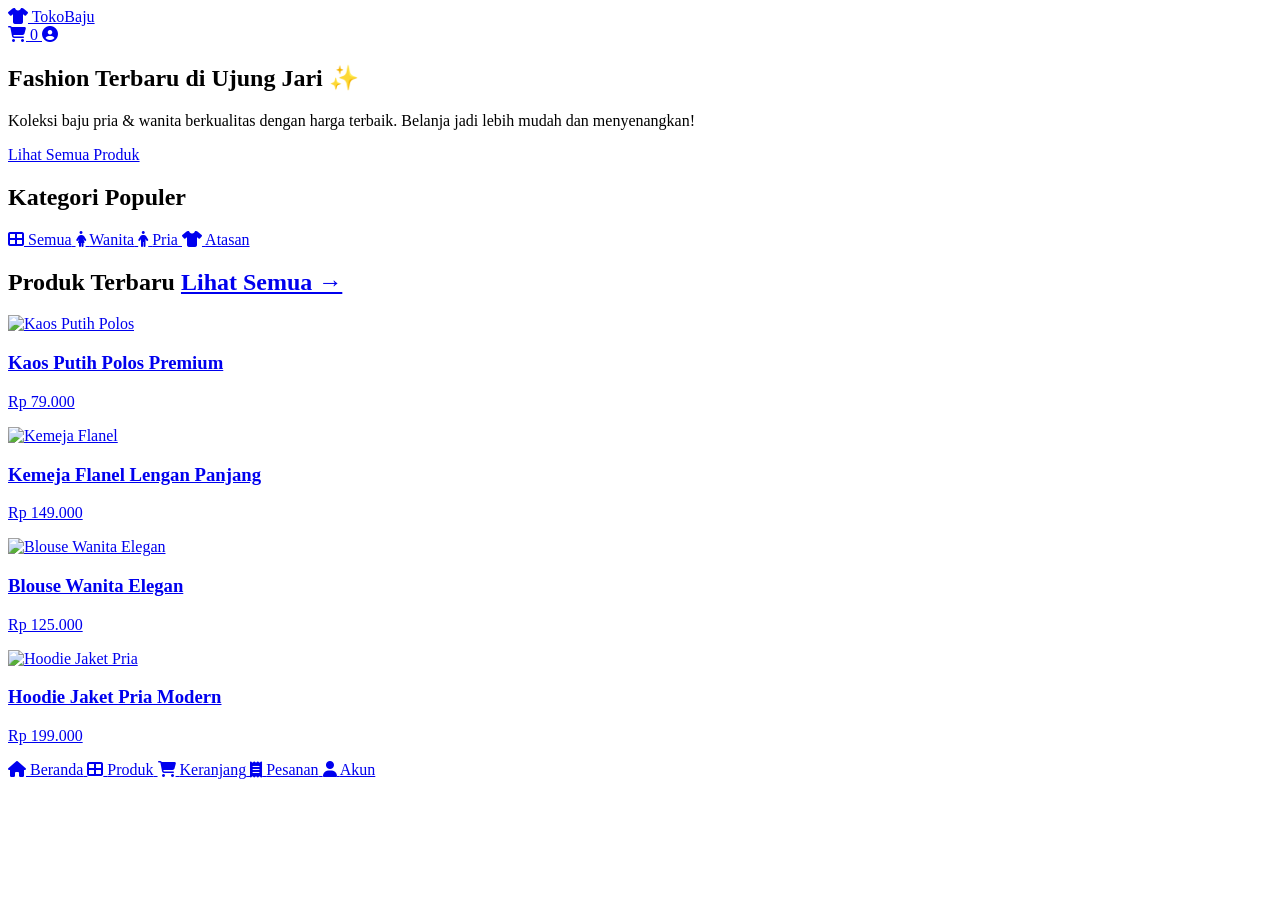
==== index.html @ db75dc7d "Update index.html" ====
<!DOCTYPE html>
<html lang="id">
<head>
  <meta charset="UTF-8">
  <meta name="viewport" content="width=device-width, initial-scale=1.0">
  <meta name="theme-color" content="#e63946">
  <meta name="description" content="Toko Baju Online — Belanja mudah, aman, dan nyaman">
  <title>TokoBaju — Fashion Online</title>
  
  <!-- PWA -->
  <link rel="manifest" href="manifest.json">
  <link rel="icon" href="icons/icon-192x192.png">
  
  <!-- Font Awesome Ikon -->
  <link rel="stylesheet" href="https://cdnjs.cloudflare.com/ajax/libs/font-awesome/6.7.2/css/all.min.css">
  
  <!-- Gaya Utama -->
  <link rel="stylesheet" href="css/style.css">
</head>
<body>

<!-- HEADER -->
<header>
  <div class="top-bar">
    <a href="#" class="logo">
      <i class="fas fa-tshirt"></i> TokoBaju
    </a>
    <div class="nav-actions">
      <a href="keranjang.html" title="Keranjang Belanja">
        <i class="fas fa-shopping-cart"></i>
        <span class="cart-badge">0</span>
      </a>
      <a href="akun.html" title="Akun Saya">
        <i class="fas fa-user-circle"></i>
      </a>
    </div>
  </div>
</header>

<!-- KONTEN UTAMA -->
<main>
  <!-- HERO BANNER -->
  <section class="hero">
    <h1>Fashion Terbaru di Ujung Jari ✨</h1>
    <p>Koleksi baju pria & wanita berkualitas dengan harga terbaik. Belanja jadi lebih mudah dan menyenangkan!</p>
    <a href="produk.html" class="btn-primary">Lihat Semua Produk</a>
  </section>

  <!-- KATEGORI -->
  <section>
    <h2 class="section-title">Kategori Populer</h2>
    <div class="categories">
      <a href="produk.html" class="category-card">
        <i class="fas fa-th-large"></i>
        <span>Semua</span>
      </a>
      <a href="produk.html" class="category-card">
        <i class="fas fa-female"></i>
        <span>Wanita</span>
      </a>
      <a href="produk.html" class="category-card">
        <i class="fas fa-male"></i>
        <span>Pria</span>
      </a>
      <a href="produk.html" class="category-card">
        <i class="fas fa-tshirt"></i>
        <span>Atasan</span>
      </a>
    </div>
  </section>

  <!-- PRODUK TERBARU -->
  <section>
    <h2 class="section-title">
      Produk Terbaru
      <a href="produk.html">Lihat Semua →</a>
    </h2>
    <div class="products-grid">
      
      <!-- Produk 1 -->
      <a href="detail-produk.html" class="product-card">
        <img src="https://picsum.photos/id/21/400/300" alt="Kaos Putih Polos" class="product-img">
        <div class="product-info">
          <h3 class="product-name">Kaos Putih Polos Premium</h3>
          <p class="product-price">Rp 79.000</p>
        </div>
      </a>

      <!-- Produk 2 -->
      <a href="detail-produk.html" class="product-card">
        <img src="https://picsum.photos/id/22/400/300" alt="Kemeja Flanel" class="product-img">
        <div class="product-info">
          <h3 class="product-name">Kemeja Flanel Lengan Panjang</h3>
          <p class="product-price">Rp 149.000</p>
        </div>
      </a>

      <!-- Produk 3 -->
      <a href="detail-produk.html" class="product-card">
        <img src="https://picsum.photos/id/23/400/300" alt="Blouse Wanita Elegan" class="product-img">
        <div class="product-info">
          <h3 class="product-name">Blouse Wanita Elegan</h3>
          <p class="product-price">Rp 125.000</p>
        </div>
      </a>

      <!-- Produk 4 -->
      <a href="detail-produk.html" class="product-card">
        <img src="https://picsum.photos/id/24/400/300" alt="Hoodie Jaket Pria" class="product-img">
        <div class="product-info">
          <h3 class="product-name">Hoodie Jaket Pria Modern</h3>
          <p class="product-price">Rp 199.000</p>
        </div>
      </a>

    </div>
  </section>
</main>

<!-- NAVIGASI BAWAH -->
<nav class="bottom-nav">
  <a href="index.html" class="active">
    <i class="fas fa-home"></i>
    <span>Beranda</span>
  </a>
  <a href="produk.html">
    <i class="fas fa-th-large"></i>
    <span>Produk</span>
  </a>
  <a href="keranjang.html">
    <i class="fas fa-shopping-cart"></i>
    <span>Keranjang</span>
  </a>
  <a href="pesanan.html">
    <i class="fas fa-receipt"></i>
    <span>Pesanan</span>
  </a>
  <a href="akun.html">
    <i class="fas fa-user"></i>
    <span>Akun</span>
  </a>
</nav>

<!-- SERVICE WORKER REGISTRASI -->
<script>
if ('serviceWorker' in navigator) {
  window.addEventListener('load', () => {
    navigator.serviceWorker.register('sw.js')
      .then(reg => console.log('✅ Service Worker terdaftar'))
      .catch(err => console.log('❌ SW gagal:', err));
  });
}
</script>

</body>
</html>
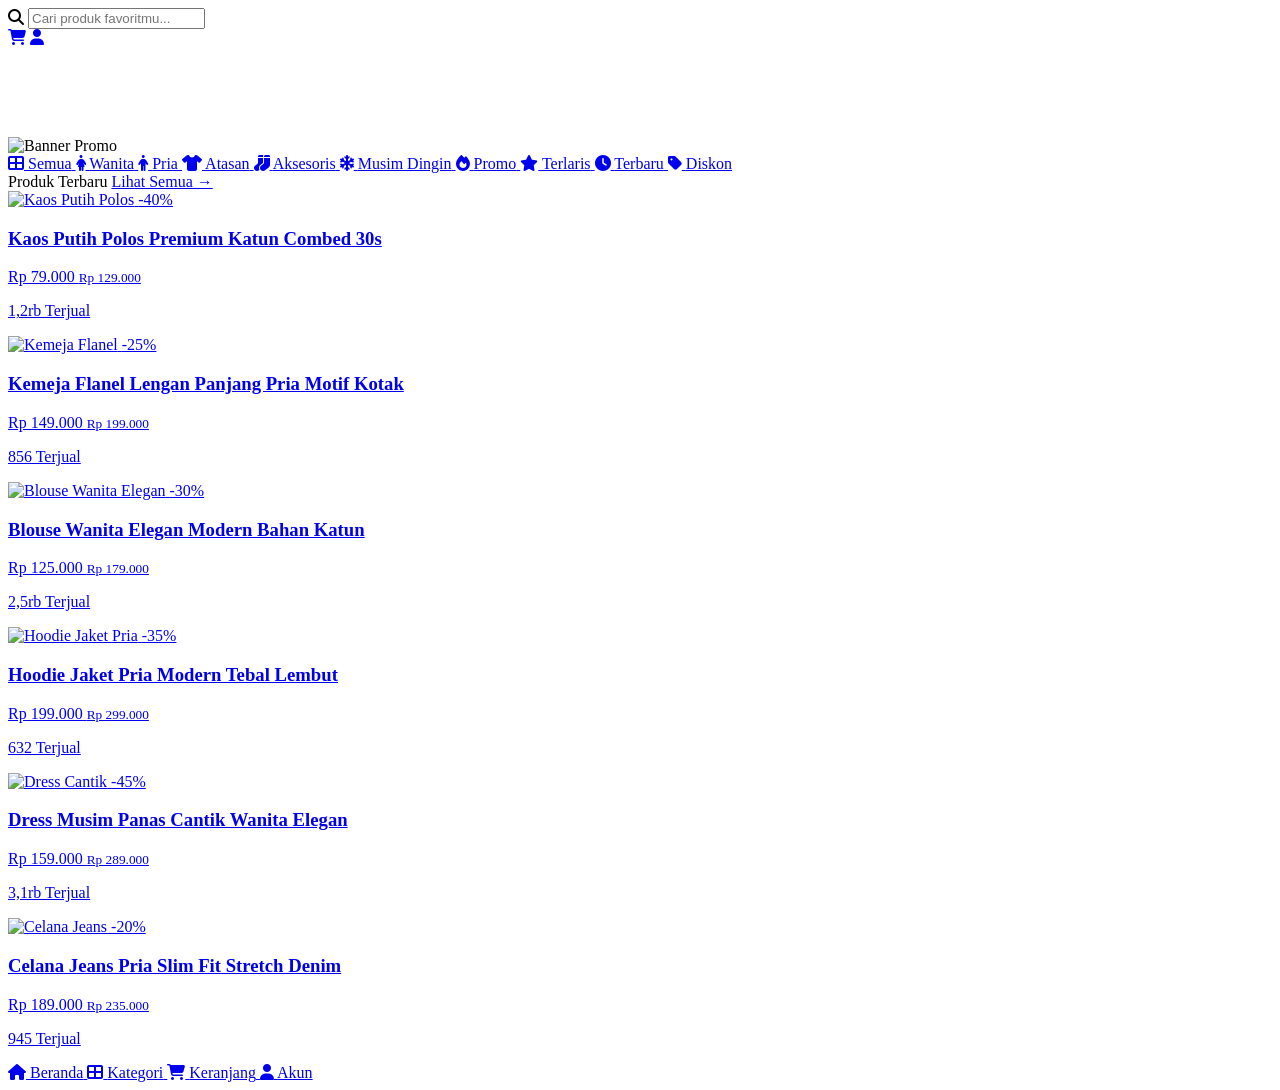
==== commit 6b83b789: "Update index.html" ====
--- a/index.html
+++ b/index.html
@@ -3,121 +3,175 @@
 <head>
   <meta charset="UTF-8">
   <meta name="viewport" content="width=device-width, initial-scale=1.0">
-  <meta name="theme-color" content="#e63946">
-  <meta name="description" content="Toko Baju Online — Belanja mudah, aman, dan nyaman">
-  <title>TokoBaju — Fashion Online</title>
+  <meta name="theme-color" content="#ee4d2d">
+  <title>TokoBaju — Belanja Online</title>
   
   <!-- PWA -->
   <link rel="manifest" href="manifest.json">
-  <link rel="icon" href="icons/icon-192x192.png">
   
-  <!-- Font Awesome Ikon -->
+  <!-- Font Awesome -->
   <link rel="stylesheet" href="https://cdnjs.cloudflare.com/ajax/libs/font-awesome/6.7.2/css/all.min.css">
   
-  <!-- Gaya Utama -->
+  <!-- Style Utama -->
   <link rel="stylesheet" href="css/style.css">
 </head>
 <body>
 
-<!-- HEADER -->
-<header>
-  <div class="top-bar">
-    <a href="#" class="logo">
-      <i class="fas fa-tshirt"></i> TokoBaju
+<!-- HEADER & SEARCH -->
+<div class="header">
+  <div class="search-bar">
+    <i class="fas fa-search search-icon"></i>
+    <input type="text" placeholder="Cari produk favoritmu...">
+  </div>
+  <div class="header-icons">
+    <a href="keranjang.html"><i class="fas fa-shopping-cart"></i></a>
+    <a href="akun.html"><i class="fas fa-user"></i></a>
+  </div>
+</div>
+
+<!-- Jarak ke bawah header -->
+<div style="height: 90px;"></div>
+
+<!-- BANNER -->
+<div class="banner">
+  <img src="https://picsum.photos/id/1059/800/300" alt="Banner Promo">
+</div>
+
+<!-- KATEGORI -->
+<div class="categories">
+  <a href="produk.html" class="category-item">
+    <i class="fas fa-th-large"></i>
+    <span>Semua</span>
+  </a>
+  <a href="produk.html" class="category-item">
+    <i class="fas fa-female"></i>
+    <span>Wanita</span>
+  </a>
+  <a href="produk.html" class="category-item">
+    <i class="fas fa-male"></i>
+    <span>Pria</span>
+  </a>
+  <a href="produk.html" class="category-item">
+    <i class="fas fa-tshirt"></i>
+    <span>Atasan</span>
+  </a>
+  <a href="produk.html" class="category-item">
+    <i class="fas fa-socks"></i>
+    <span>Aksesoris</span>
+  </a>
+  <a href="produk.html" class="category-item">
+    <i class="fas fa-snowflake"></i>
+    <span>Musim Dingin</span>
+  </a>
+  <a href="produk.html" class="category-item">
+    <i class="fas fa-fire"></i>
+    <span>Promo</span>
+  </a>
+  <a href="produk.html" class="category-item">
+    <i class="fas fa-star"></i>
+    <span>Terlaris</span>
+  </a>
+  <a href="produk.html" class="category-item">
+    <i class="fas fa-clock"></i>
+    <span>Terbaru</span>
+  </a>
+  <a href="produk.html" class="category-item">
+    <i class="fas fa-tag"></i>
+    <span>Diskon</span>
+  </a>
+</div>
+
+<!-- PRODUK TERBARU -->
+<div class="section-title">
+  <span>Produk Terbaru</span>
+  <a href="produk.html">Lihat Semua →</a>
+</div>
+
+<div class="products-container">
+  <div class="products-grid">
+    
+    <!-- PRODUK 1 -->
+    <a href="detail.html?id=1" class="product-card">
+      <div class="product-image-wrapper">
+        <img src="https://picsum.photos/id/21/400/400" alt="Kaos Putih Polos" class="product-image">
+        <span class="product-discount">-40%</span>
+      </div>
+      <div class="product-info">
+        <h3 class="product-name">Kaos Putih Polos Premium Katun Combed 30s</h3>
+        <p class="product-price">Rp 79.000 <small>Rp 129.000</small></p>
+        <p class="product-sold">1,2rb Terjual</p>
+      </div>
     </a>
-    <div class="nav-actions">
-      <a href="keranjang.html" title="Keranjang Belanja">
-        <i class="fas fa-shopping-cart"></i>
-        <span class="cart-badge">0</span>
-      </a>
-      <a href="akun.html" title="Akun Saya">
-        <i class="fas fa-user-circle"></i>
-      </a>
-    </div>
+
+    <!-- PRODUK 2 -->
+    <a href="detail.html?id=2" class="product-card">
+      <div class="product-image-wrapper">
+        <img src="https://picsum.photos/id/22/400/400" alt="Kemeja Flanel" class="product-image">
+        <span class="product-discount">-25%</span>
+      </div>
+      <div class="product-info">
+        <h3 class="product-name">Kemeja Flanel Lengan Panjang Pria Motif Kotak</h3>
+        <p class="product-price">Rp 149.000 <small>Rp 199.000</small></p>
+        <p class="product-sold">856 Terjual</p>
+      </div>
+    </a>
+
+    <!-- PRODUK 3 -->
+    <a href="detail.html?id=3" class="product-card">
+      <div class="product-image-wrapper">
+        <img src="https://picsum.photos/id/23/400/400" alt="Blouse Wanita Elegan" class="product-image">
+        <span class="product-discount">-30%</span>
+      </div>
+      <div class="product-info">
+        <h3 class="product-name">Blouse Wanita Elegan Modern Bahan Katun</h3>
+        <p class="product-price">Rp 125.000 <small>Rp 179.000</small></p>
+        <p class="product-sold">2,5rb Terjual</p>
+      </div>
+    </a>
+
+    <!-- PRODUK 4 -->
+    <a href="detail.html?id=4" class="product-card">
+      <div class="product-image-wrapper">
+        <img src="https://picsum.photos/id/24/400/400" alt="Hoodie Jaket Pria" class="product-image">
+        <span class="product-discount">-35%</span>
+      </div>
+      <div class="product-info">
+        <h3 class="product-name">Hoodie Jaket Pria Modern Tebal Lembut</h3>
+        <p class="product-price">Rp 199.000 <small>Rp 299.000</small></p>
+        <p class="product-sold">632 Terjual</p>
+      </div>
+    </a>
+
+    <!-- PRODUK 5 -->
+    <a href="detail.html?id=5" class="product-card">
+      <div class="product-image-wrapper">
+        <img src="https://picsum.photos/id/25/400/400" alt="Dress Cantik" class="product-image">
+        <span class="product-discount">-45%</span>
+      </div>
+      <div class="product-info">
+        <h3 class="product-name">Dress Musim Panas Cantik Wanita Elegan</h3>
+        <p class="product-price">Rp 159.000 <small>Rp 289.000</small></p>
+        <p class="product-sold">3,1rb Terjual</p>
+      </div>
+    </a>
+
+    <!-- PRODUK 6 -->
+    <a href="detail.html?id=6" class="product-card">
+      <div class="product-image-wrapper">
+        <img src="https://picsum.photos/id/26/400/400" alt="Celana Jeans" class="product-image">
+        <span class="product-discount">-20%</span>
+      </div>
+      <div class="product-info">
+        <h3 class="product-name">Celana Jeans Pria Slim Fit Stretch Denim</h3>
+        <p class="product-price">Rp 189.000 <small>Rp 235.000</small></p>
+        <p class="product-sold">945 Terjual</p>
+      </div>
+    </a>
+
   </div>
-</header>
+</div>
 
-<!-- KONTEN UTAMA -->
-<main>
-  <!-- HERO BANNER -->
-  <section class="hero">
-    <h1>Fashion Terbaru di Ujung Jari ✨</h1>
-    <p>Koleksi baju pria & wanita berkualitas dengan harga terbaik. Belanja jadi lebih mudah dan menyenangkan!</p>
-    <a href="produk.html" class="btn-primary">Lihat Semua Produk</a>
-  </section>
-
-  <!-- KATEGORI -->
-  <section>
-    <h2 class="section-title">Kategori Populer</h2>
-    <div class="categories">
-      <a href="produk.html" class="category-card">
-        <i class="fas fa-th-large"></i>
-        <span>Semua</span>
-      </a>
-      <a href="produk.html" class="category-card">
-        <i class="fas fa-female"></i>
-        <span>Wanita</span>
-      </a>
-      <a href="produk.html" class="category-card">
-        <i class="fas fa-male"></i>
-        <span>Pria</span>
-      </a>
-      <a href="produk.html" class="category-card">
-        <i class="fas fa-tshirt"></i>
-        <span>Atasan</span>
-      </a>
-    </div>
-  </section>
-
-  <!-- PRODUK TERBARU -->
-  <section>
-    <h2 class="section-title">
-      Produk Terbaru
-      <a href="produk.html">Lihat Semua →</a>
-    </h2>
-    <div class="products-grid">
-      
-      <!-- Produk 1 -->
-      <a href="detail-produk.html" class="product-card">
-        <img src="https://picsum.photos/id/21/400/300" alt="Kaos Putih Polos" class="product-img">
-        <div class="product-info">
-          <h3 class="product-name">Kaos Putih Polos Premium</h3>
-          <p class="product-price">Rp 79.000</p>
-        </div>
-      </a>
-
-      <!-- Produk 2 -->
-      <a href="detail-produk.html" class="product-card">
-        <img src="https://picsum.photos/id/22/400/300" alt="Kemeja Flanel" class="product-img">
-        <div class="product-info">
-          <h3 class="product-name">Kemeja Flanel Lengan Panjang</h3>
-          <p class="product-price">Rp 149.000</p>
-        </div>
-      </a>
-
-      <!-- Produk 3 -->
-      <a href="detail-produk.html" class="product-card">
-        <img src="https://picsum.photos/id/23/400/300" alt="Blouse Wanita Elegan" class="product-img">
-        <div class="product-info">
-          <h3 class="product-name">Blouse Wanita Elegan</h3>
-          <p class="product-price">Rp 125.000</p>
-        </div>
-      </a>
-
-      <!-- Produk 4 -->
-      <a href="detail-produk.html" class="product-card">
-        <img src="https://picsum.photos/id/24/400/300" alt="Hoodie Jaket Pria" class="product-img">
-        <div class="product-info">
-          <h3 class="product-name">Hoodie Jaket Pria Modern</h3>
-          <p class="product-price">Rp 199.000</p>
-        </div>
-      </a>
-
-    </div>
-  </section>
-</main>
-
-<!-- NAVIGASI BAWAH -->
+<!-- BOTTOM NAVIGATION -->
 <nav class="bottom-nav">
   <a href="index.html" class="active">
     <i class="fas fa-home"></i>
@@ -125,15 +179,11 @@
   </a>
   <a href="produk.html">
     <i class="fas fa-th-large"></i>
-    <span>Produk</span>
+    <span>Kategori</span>
   </a>
   <a href="keranjang.html">
     <i class="fas fa-shopping-cart"></i>
     <span>Keranjang</span>
-  </a>
-  <a href="pesanan.html">
-    <i class="fas fa-receipt"></i>
-    <span>Pesanan</span>
   </a>
   <a href="akun.html">
     <i class="fas fa-user"></i>
@@ -141,16 +191,5 @@
   </a>
 </nav>
 
-<!-- SERVICE WORKER REGISTRASI -->
-<script>
-if ('serviceWorker' in navigator) {
-  window.addEventListener('load', () => {
-    navigator.serviceWorker.register('sw.js')
-      .then(reg => console.log('✅ Service Worker terdaftar'))
-      .catch(err => console.log('❌ SW gagal:', err));
-  });
-}
-</script>
-
 </body>
 </html>
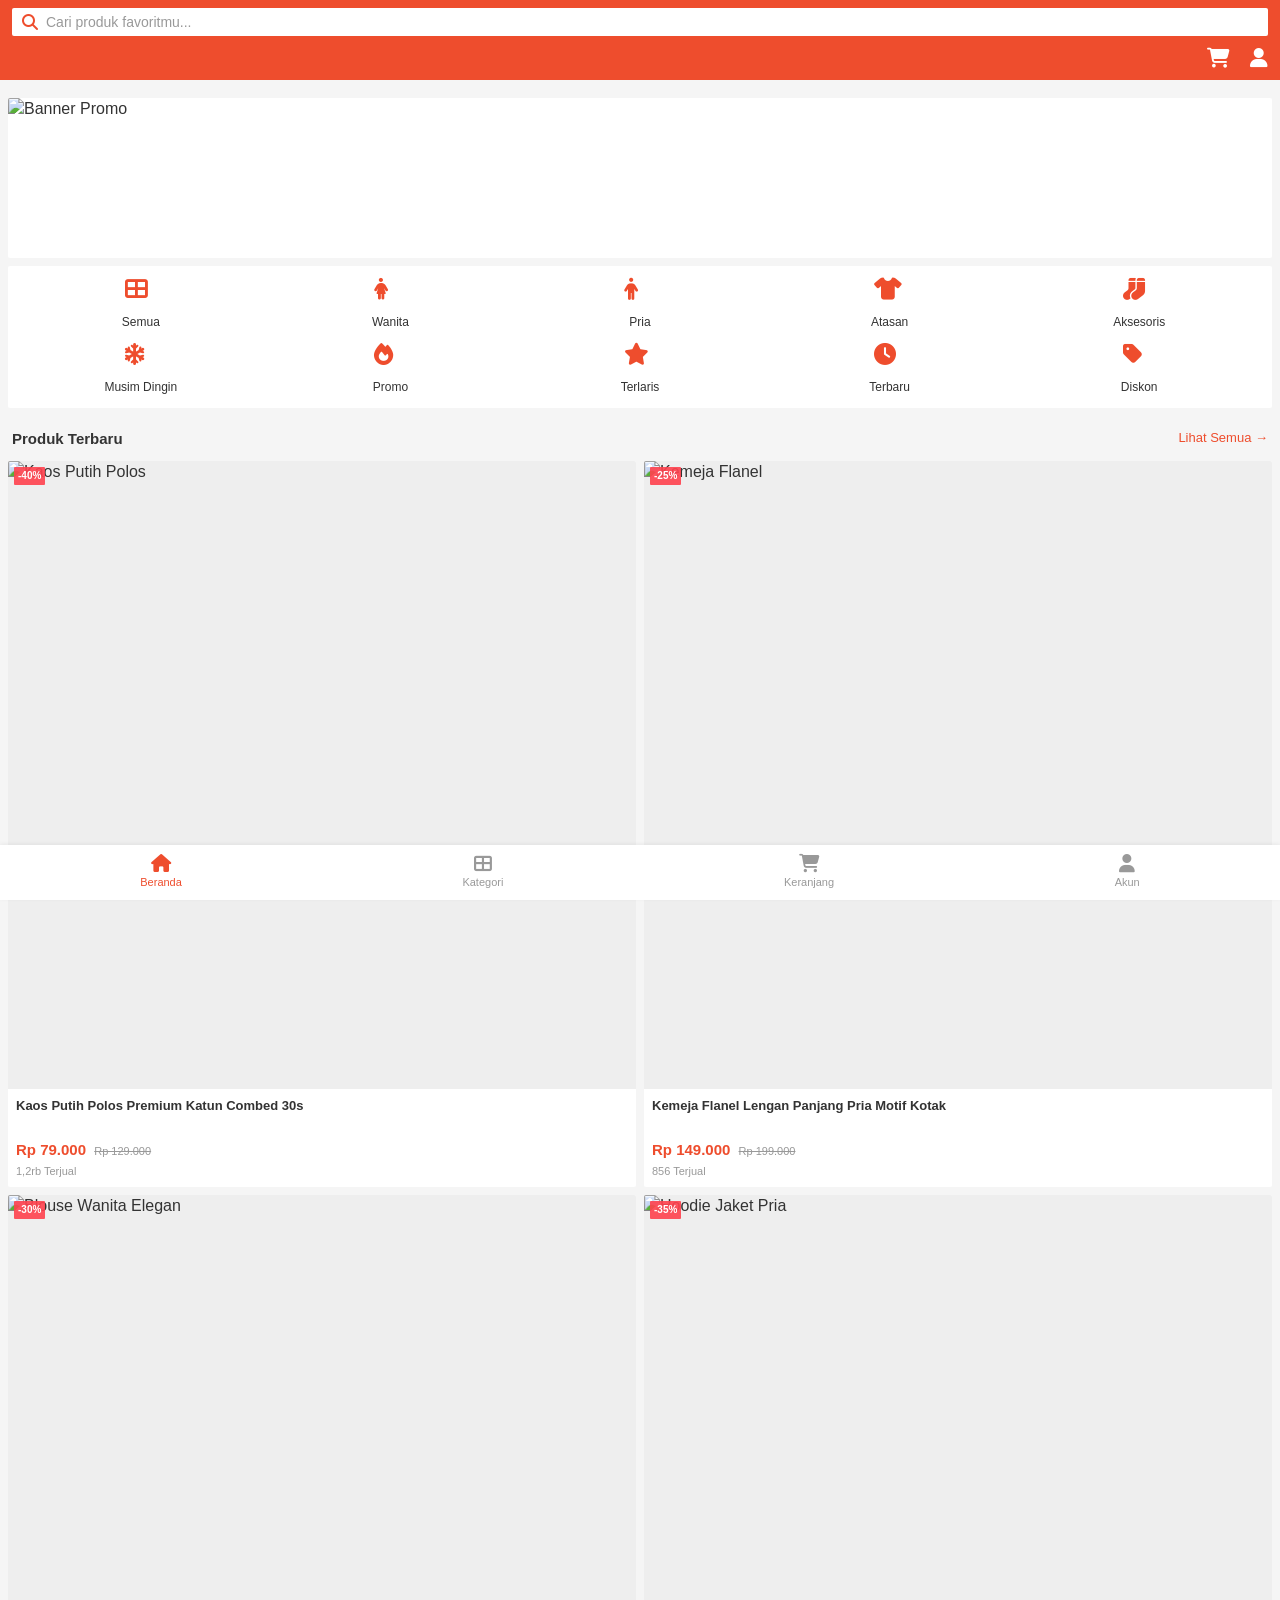
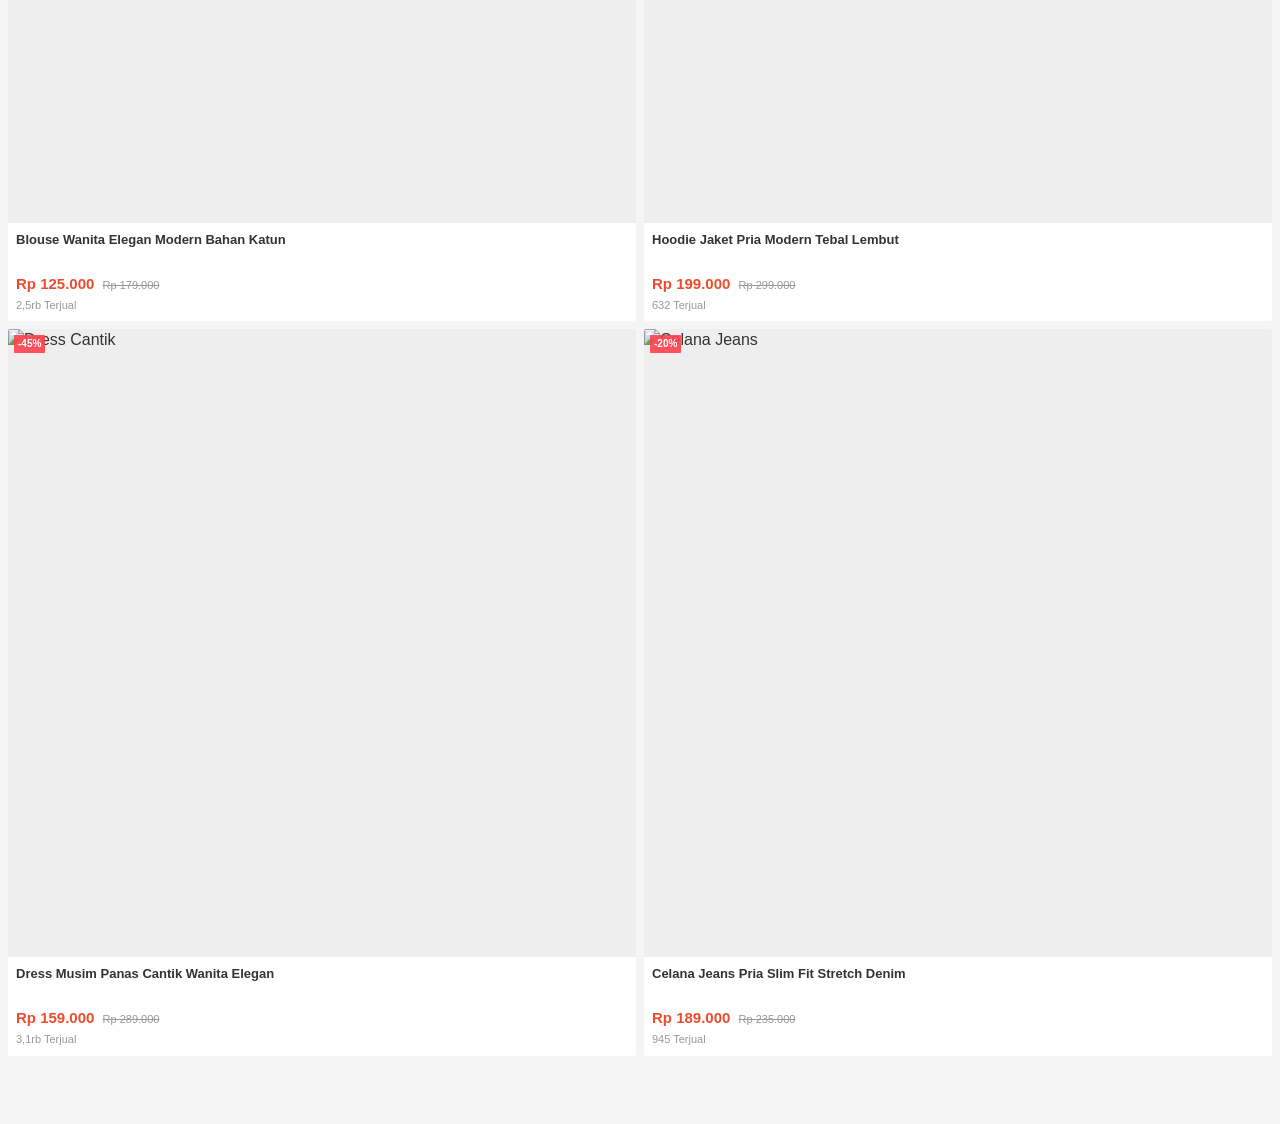
==== commit 658dec5b: "Update index.html" ====
--- a/index.html
+++ b/index.html
@@ -13,7 +13,7 @@
   <link rel="stylesheet" href="https://cdnjs.cloudflare.com/ajax/libs/font-awesome/6.7.2/css/all.min.css">
   
   <!-- Style Utama -->
-  <link rel="stylesheet" href="css/style.css">
+  <link rel="stylesheet" href="style.css">
 </head>
 <body>
 
--- a/style.css
+++ b/style.css
@@ -0,0 +1,418 @@
+/* =====================================
+   STYLE - TOKO BAJU ONLINE (SHOPEE STYLE)
+===================================== */
+:root {
+  --primary: #ee4d2d;       /* Warna utama Shopee */
+  --secondary: #fb6e2e;
+  --bg-light: #f5f5f5;
+  --white: #ffffff;
+  --dark: #333333;
+  --gray: #999999;
+  --light-gray: #eeeeee;
+  --success: #00c853;
+  --discount: #ff424e;
+}
+
+* {
+  margin: 0;
+  padding: 0;
+  box-sizing: border-box;
+  font-family: -apple-system, BlinkMacSystemFont, 'Segoe UI', Roboto, Arial, sans-serif;
+}
+
+body {
+  background-color: var(--bg-light);
+  color: var(--dark);
+  line-height: 1.4;
+  padding-bottom: 60px;
+}
+
+a {
+  text-decoration: none;
+  color: inherit;
+}
+
+img {
+  max-width: 100%;
+  display: block;
+}
+
+button {
+  border: none;
+  cursor: pointer;
+  font-size: 14px;
+}
+
+/* =====================================
+   HEADER / SEARCH BAR
+===================================== */
+.header {
+  position: fixed;
+  top: 0;
+  left: 0;
+  right: 0;
+  background: var(--primary);
+  padding: 8px 12px;
+  z-index: 100;
+}
+
+.search-bar {
+  display: flex;
+  align-items: center;
+  background: var(--white);
+  border-radius: 2px;
+  padding: 6px 10px;
+  gap: 8px;
+}
+
+.search-bar input {
+  flex: 1;
+  border: none;
+  outline: none;
+  font-size: 14px;
+  color: var(--dark);
+  width: 100%;
+}
+
+.search-bar input::placeholder {
+  color: var(--gray);
+}
+
+.search-icon {
+  color: var(--primary);
+  font-size: 16px;
+}
+
+.header-icons {
+  display: flex;
+  justify-content: flex-end;
+  gap: 20px;
+  margin-top: 8px;
+}
+
+.header-icons a {
+  color: var(--white);
+  font-size: 20px;
+}
+
+/* =====================================
+   BANNER / SLIDER
+===================================== */
+.banner {
+  background: var(--white);
+  margin: 8px;
+  border-radius: 2px;
+  overflow: hidden;
+}
+
+.banner img {
+  width: 100%;
+  height: 160px;
+  object-fit: cover;
+}
+
+/* =====================================
+   KATEGORI
+===================================== */
+.categories {
+  background: var(--white);
+  margin: 8px;
+  padding: 12px;
+  border-radius: 2px;
+  display: grid;
+  grid-template-columns: repeat(5, 1fr);
+  gap: 12px 8px;
+}
+
+.category-item {
+  display: flex;
+  flex-direction: column;
+  align-items: center;
+  font-size: 12px;
+  color: var(--dark);
+}
+
+.category-item i,
+.category-item img {
+  font-size: 22px;
+  color: var(--primary);
+  margin-bottom: 4px;
+  width: 32px;
+  height: 32px;
+  object-fit: contain;
+}
+
+/* =====================================
+   JUDUL BAGIAN
+===================================== */
+.section-title {
+  padding: 12px 12px 4px;
+  font-size: 15px;
+  font-weight: 600;
+  color: var(--dark);
+  display: flex;
+  justify-content: space-between;
+  align-items: center;
+}
+
+.section-title a {
+  font-size: 13px;
+  color: var(--primary);
+  font-weight: 400;
+}
+
+/* =====================================
+   PRODUK GRID — 2 KOLOM
+===================================== */
+.products-container {
+  padding: 8px;
+}
+
+.products-grid {
+  display: grid;
+  grid-template-columns: repeat(2, 1fr);
+  gap: 8px;
+}
+
+.product-card {
+  background: var(--white);
+  border-radius: 2px;
+  overflow: hidden;
+  transition: transform 0.15s ease;
+}
+
+.product-card:active {
+  transform: translateY(1px);
+}
+
+.product-image-wrapper {
+  position: relative;
+  width: 100%;
+  padding-top: 100%;
+  background: var(--light-gray);
+  overflow: hidden;
+}
+
+.product-image {
+  position: absolute;
+  top: 0;
+  left: 0;
+  width: 100%;
+  height: 100%;
+  object-fit: cover;
+}
+
+.product-discount {
+  position: absolute;
+  top: 6px;
+  left: 6px;
+  background: rgba(255,66,78,0.9);
+  color: var(--white);
+  font-size: 10px;
+  font-weight: 600;
+  padding: 2px 4px;
+  border-radius: 1px;
+}
+
+.product-info {
+  padding: 8px;
+}
+
+.product-name {
+  font-size: 13px;
+  color: var(--dark);
+  line-height: 1.4;
+  height: 36px;
+  overflow: hidden;
+  display: -webkit-box;
+  -webkit-line-clamp: 2;
+  -webkit-box-orient: vertical;
+  margin-bottom: 6px;
+}
+
+.product-price {
+  font-size: 15px;
+  font-weight: 600;
+  color: var(--primary);
+}
+
+.product-price small {
+  font-size: 11px;
+  color: var(--gray);
+  text-decoration: line-through;
+  margin-left: 4px;
+  font-weight: 400;
+}
+
+.product-sold {
+  font-size: 11px;
+  color: var(--gray);
+  margin-top: 4px;
+}
+
+/* =====================================
+   HALAMAN DETAIL PRODUK
+===================================== */
+.detail-header {
+  background: var(--white);
+  position: fixed;
+  top: 0;
+  left: 0;
+  right: 0;
+  padding: 10px 12px;
+  display: flex;
+  align-items: center;
+  justify-content: space-between;
+  box-shadow: 0 1px 4px rgba(0,0,0,0.05);
+  z-index: 100;
+}
+
+.detail-header a {
+  font-size: 20px;
+  color: var(--dark);
+}
+
+.detail-image-container {
+  background: var(--light-gray);
+  width: 100%;
+  padding-top: 100%;
+  position: relative;
+  margin-top: 50px;
+}
+
+.detail-image {
+  position: absolute;
+  top: 0;
+  left: 0;
+  width: 100%;
+  height: 100%;
+  object-fit: contain;
+  background: var(--white);
+}
+
+.detail-content {
+  background: var(--white);
+  margin-top: 8px;
+  padding: 16px;
+}
+
+.detail-name {
+  font-size: 17px;
+  font-weight: 500;
+  color: var(--dark);
+  line-height: 1.5;
+  margin-bottom: 10px;
+}
+
+.detail-price {
+  font-size: 22px;
+  font-weight: 700;
+  color: var(--primary);
+  margin-bottom: 12px;
+}
+
+.detail-price span {
+  font-size: 14px;
+  color: var(--gray);
+  text-decoration: line-through;
+  margin-left: 8px;
+  font-weight: 400;
+}
+
+.detail-desc {
+  font-size: 14px;
+  color: var(--gray);
+  line-height: 1.6;
+  margin-top: 16px;
+  padding-top: 16px;
+  border-top: 6px solid var(--bg-light);
+}
+
+.detail-desc h4 {
+  font-size: 15px;
+  color: var(--dark);
+  margin-bottom: 8px;
+}
+
+.detail-actions {
+  position: fixed;
+  bottom: 0;
+  left: 0;
+  right: 0;
+  background: var(--white);
+  padding: 10px 16px;
+  display: flex;
+  gap: 10px;
+  box-shadow: 0 -1px 4px rgba(0,0,0,0.08);
+  z-index: 100;
+}
+
+.btn-chat {
+  flex: 1;
+  background: transparent;
+  border: 1px solid var(--primary);
+  color: var(--primary);
+  padding: 10px;
+  border-radius: 2px;
+  font-size: 14px;
+}
+
+.btn-cart {
+  flex: 1;
+  background: var(--primary);
+  color: var(--white);
+  padding: 10px;
+  border-radius: 2px;
+  font-size: 14px;
+}
+
+.btn-buy {
+  flex: 1.2;
+  background: var(--primary);
+  color: var(--white);
+  padding: 10px;
+  border-radius: 2px;
+  font-size: 14px;
+  font-weight: 600;
+}
+
+/* =====================================
+   BOTTOM NAVIGATION
+===================================== */
+.bottom-nav {
+  position: fixed;
+  bottom: 0;
+  left: 0;
+  right: 0;
+  background: var(--white);
+  display: flex;
+  justify-content: space-around;
+  padding: 6px 0;
+  box-shadow: 0 -1px 4px rgba(0,0,0,0.06);
+  z-index: 100;
+}
+
+.bottom-nav a {
+  display: flex;
+  flex-direction: column;
+  align-items: center;
+  font-size: 11px;
+  color: var(--gray);
+  padding: 4px 10px;
+}
+
+.bottom-nav a i {
+  font-size: 18px;
+  margin-bottom: 2px;
+}
+
+.bottom-nav a.active {
+  color: var(--primary);
+}
+
+/* =====================================
+   UTILITAS
+===================================== */
+.text-center { text-align: center; }
+.mt-10 { margin-top: 10px; }
+.mb-10 { margin-bottom: 10px; }
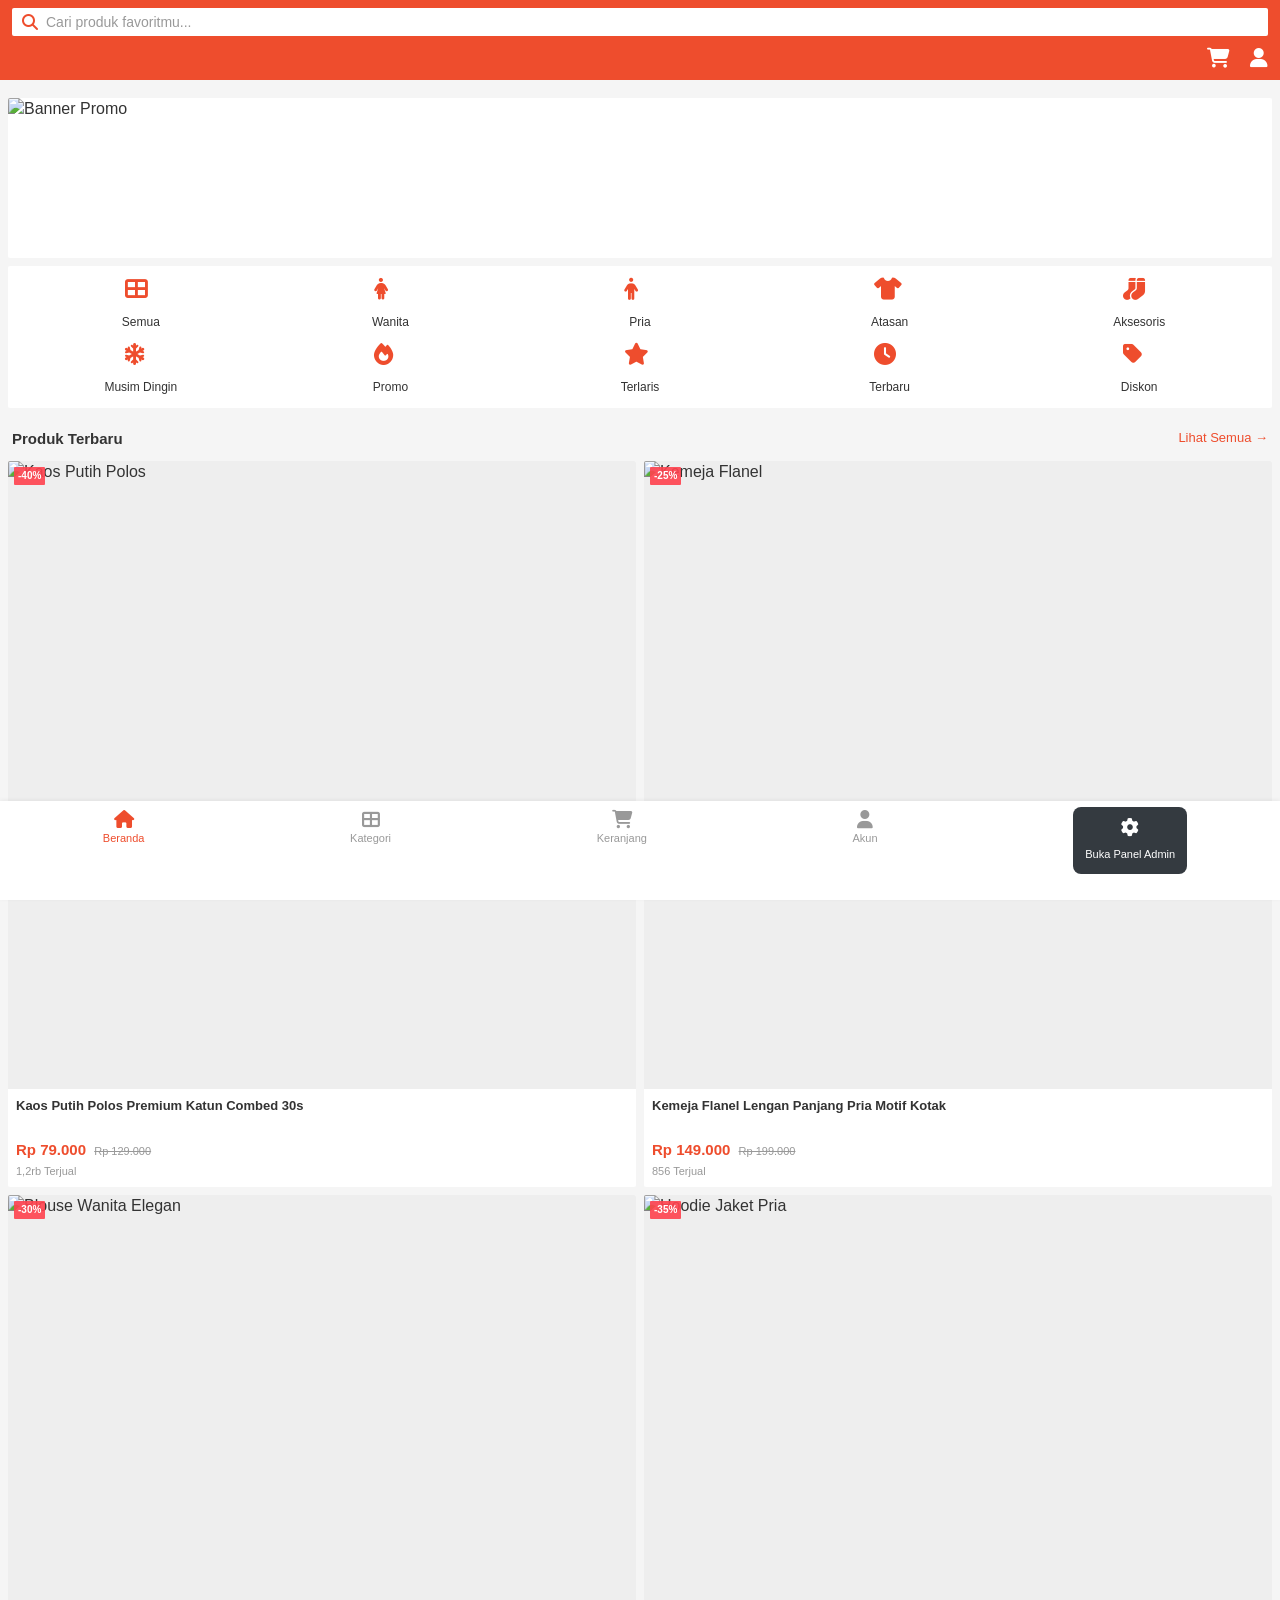
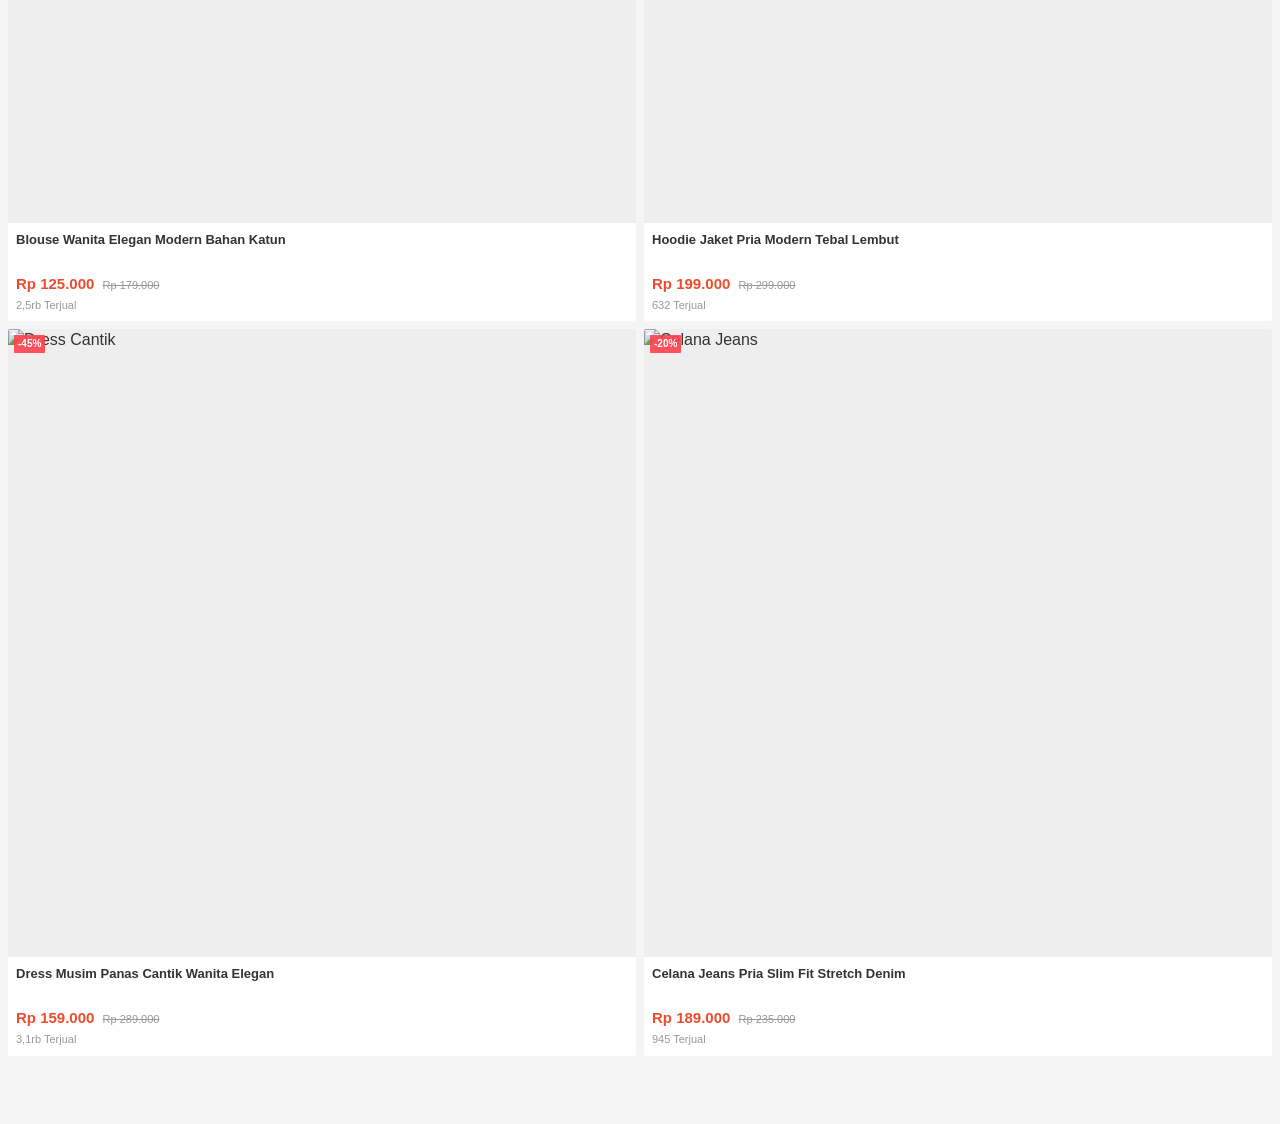
==== commit fdfebc64: "Update index.html" ====
--- a/index.html
+++ b/index.html
@@ -189,6 +189,10 @@
     <i class="fas fa-user"></i>
     <span>Akun</span>
   </a>
+  <a href="admin.html" style="display: flex; align-items: center; justify-content: center; gap: 8px; background: #343a40; color: white; padding: 12px; border-radius: 8px; text-decoration: none; font-weight: 500; margin-bottom: 20px;">
+  <i class="fas fa-cog" style="font-size: 18px;"></i>
+  Buka Panel Admin
+  </a>
 </nav>
 
 </body>
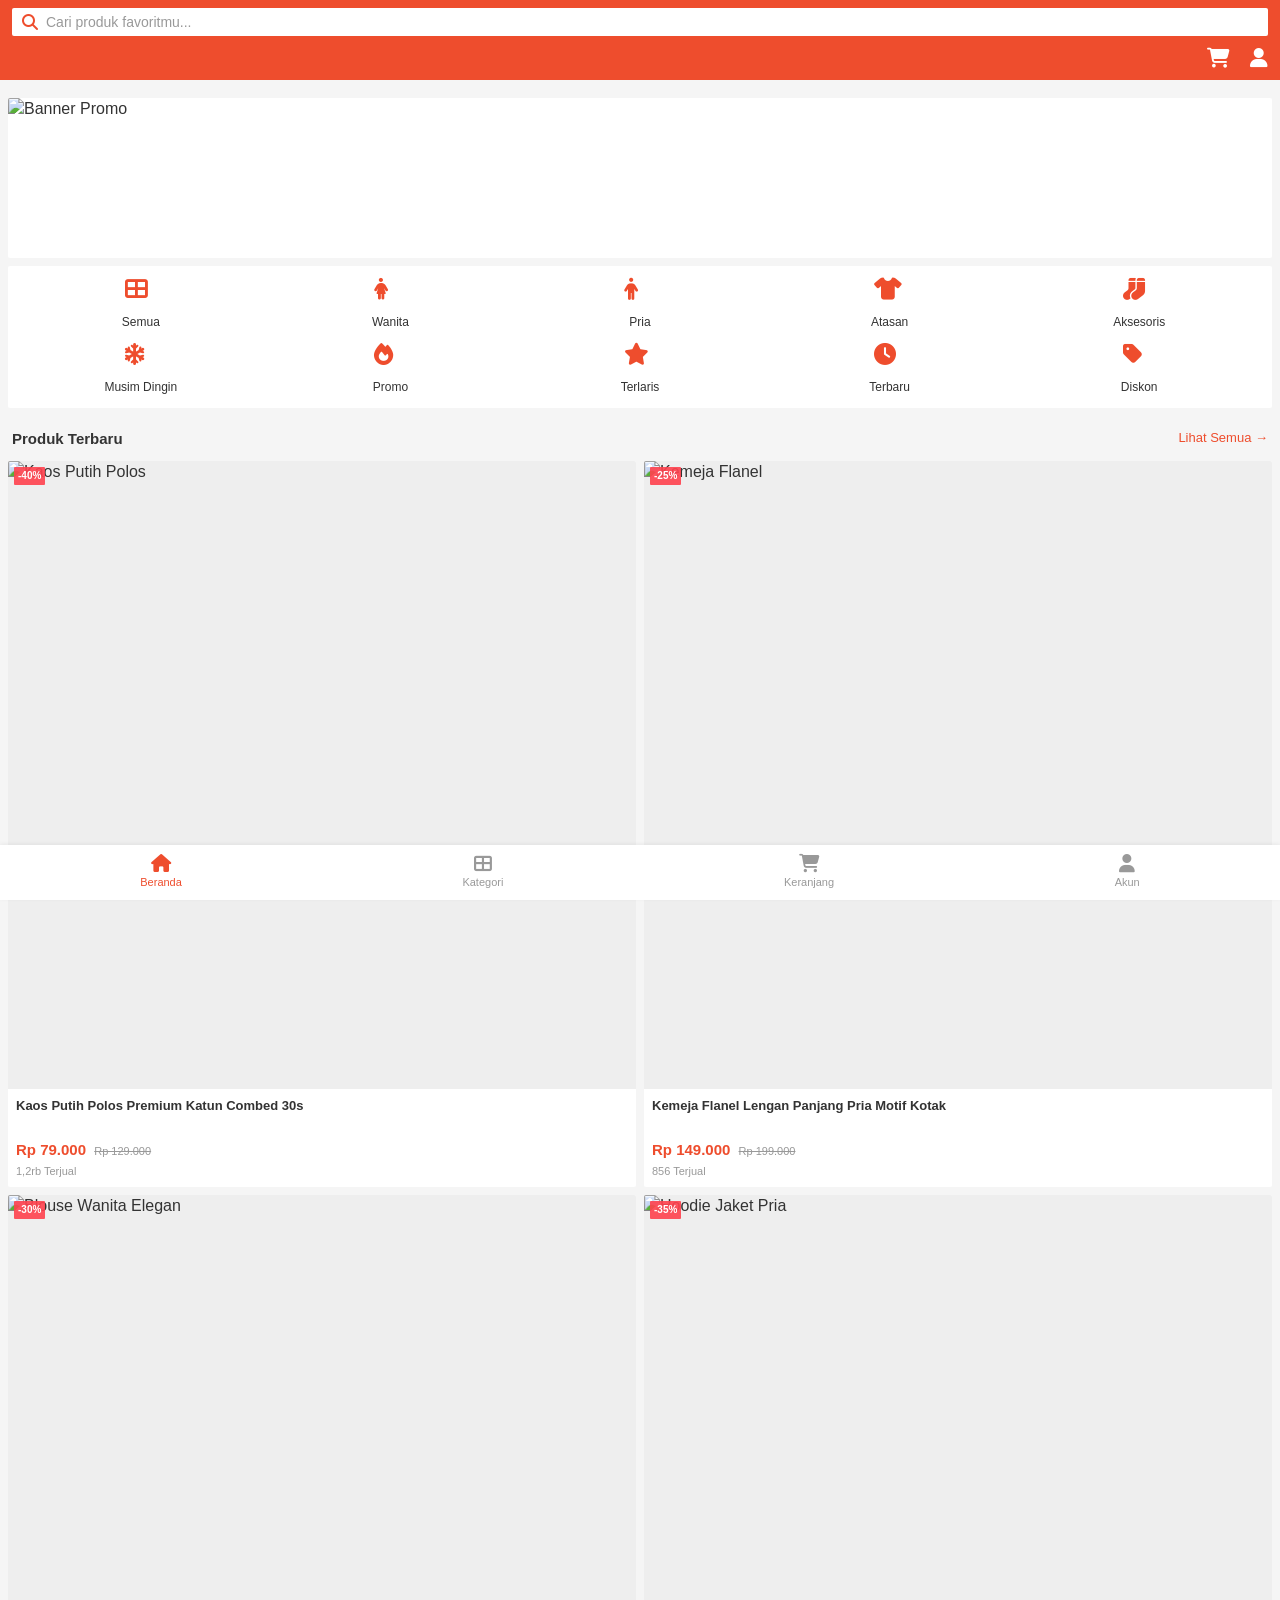
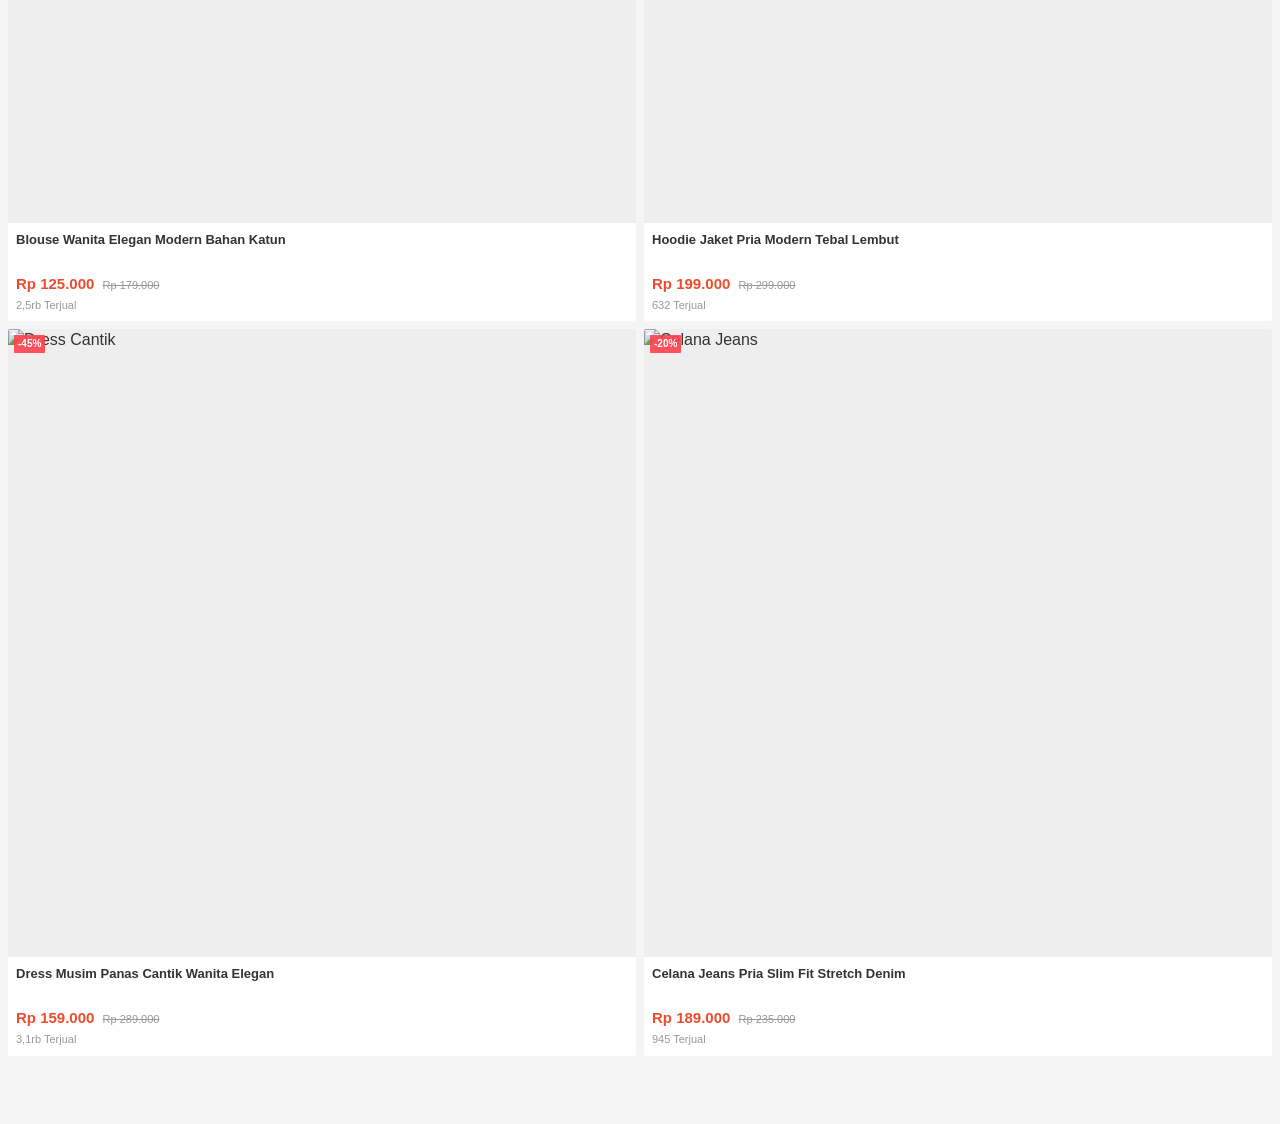
==== commit 9fc6b0db: "Update index.html" ====
--- a/index.html
+++ b/index.html
@@ -189,10 +189,6 @@
     <i class="fas fa-user"></i>
     <span>Akun</span>
   </a>
-  <a href="admin.html" style="display: flex; align-items: center; justify-content: center; gap: 8px; background: #343a40; color: white; padding: 12px; border-radius: 8px; text-decoration: none; font-weight: 500; margin-bottom: 20px;">
-  <i class="fas fa-cog" style="font-size: 18px;"></i>
-  Buka Panel Admin
-  </a>
 </nav>
 
 </body>
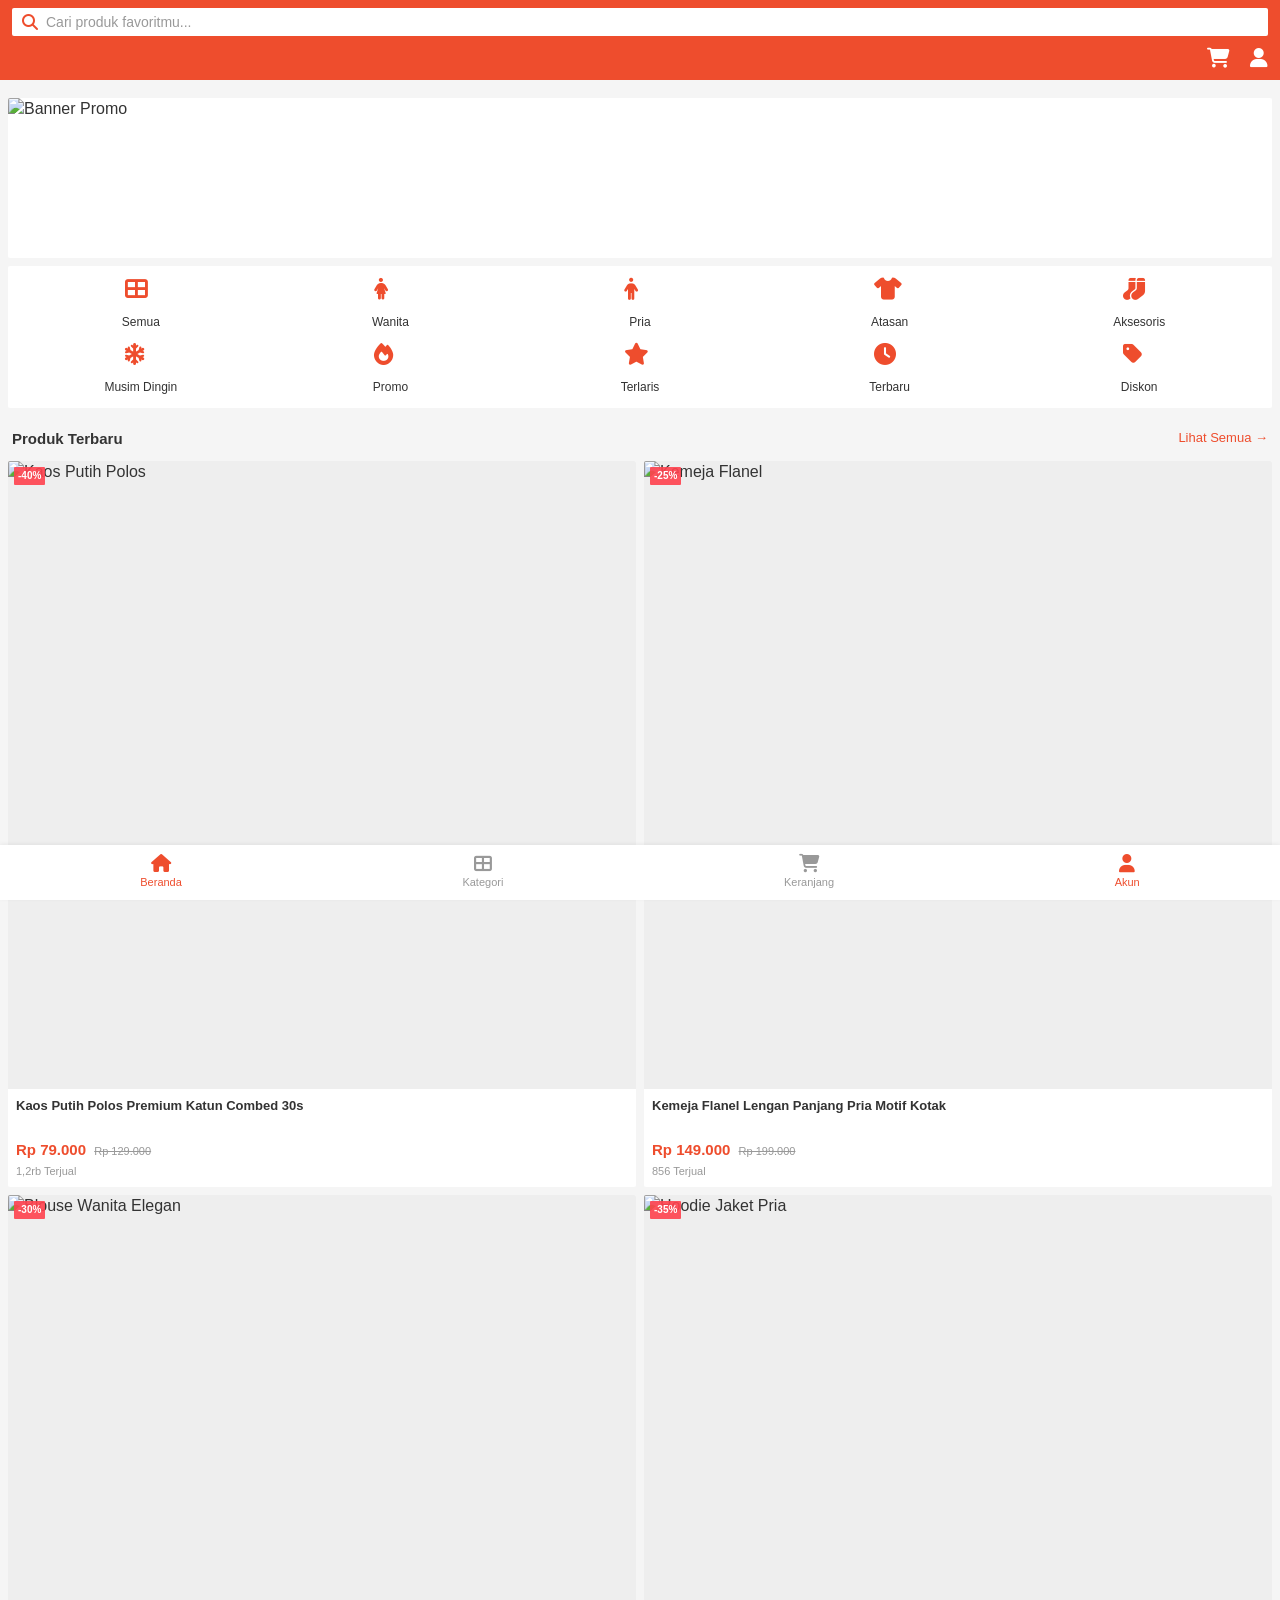
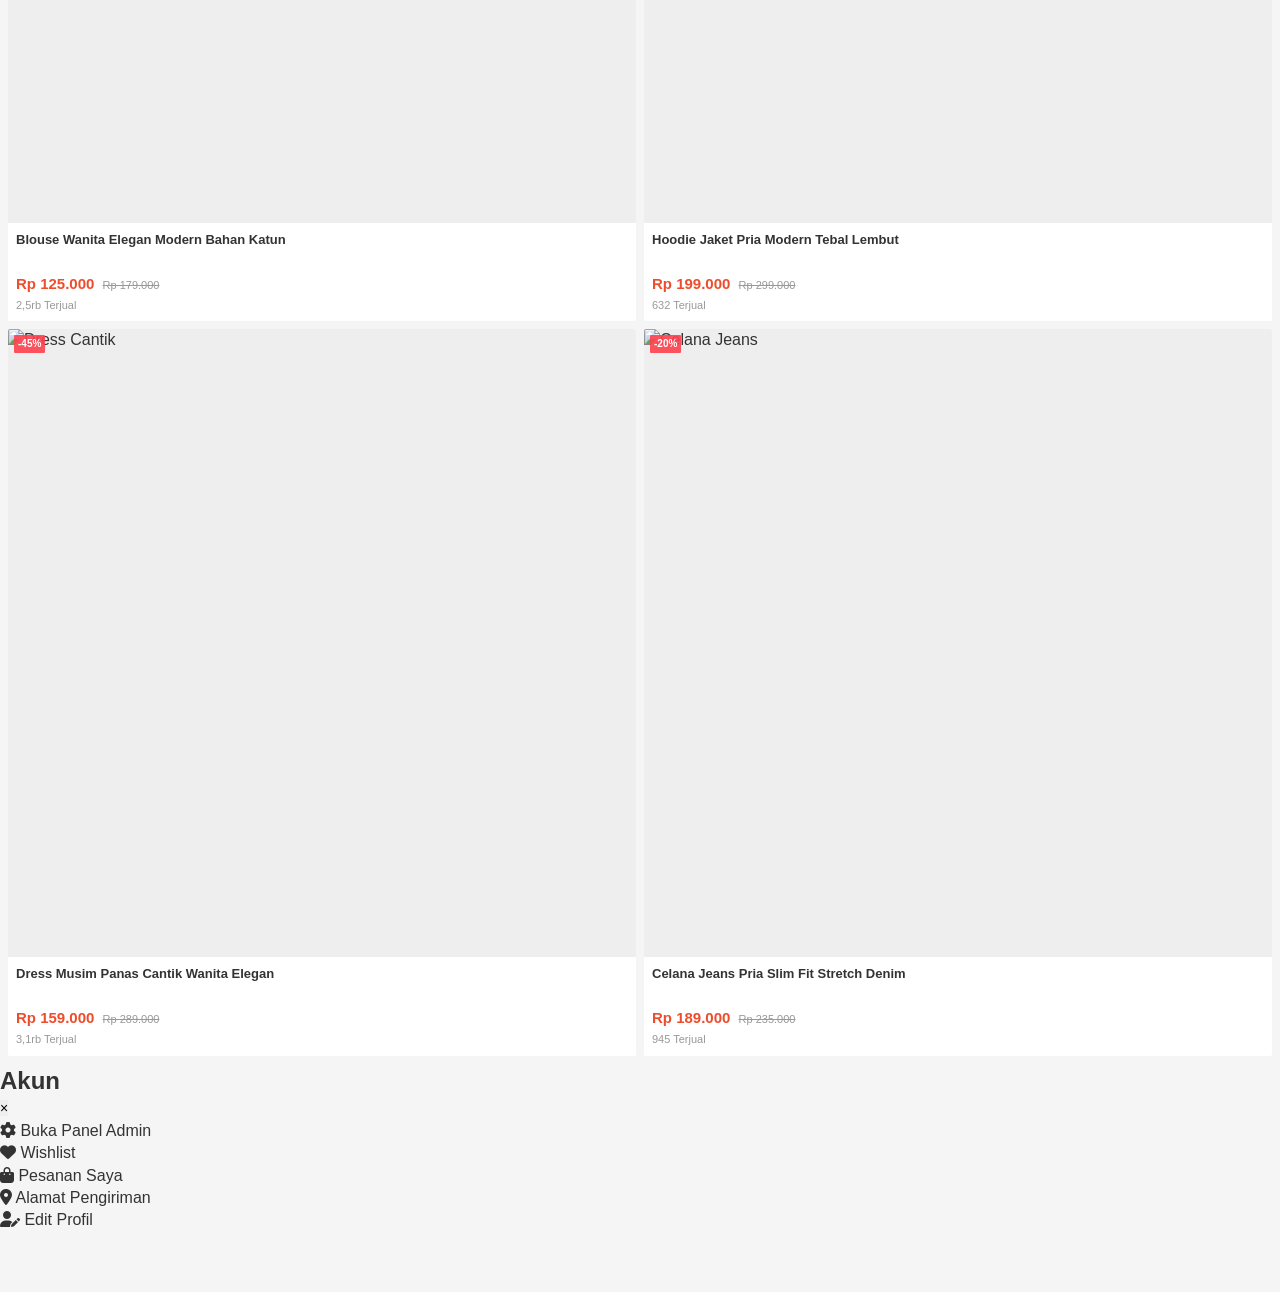
==== commit a264f625: "Update index.html" ====
--- a/index.html
+++ b/index.html
@@ -185,11 +185,70 @@
     <i class="fas fa-shopping-cart"></i>
     <span>Keranjang</span>
   </a>
-  <a href="akun.html">
-    <i class="fas fa-user"></i>
-    <span>Akun</span>
+  <a href="#" onclick="bukaAkun(); return false;" class="active">
+  <i class="fas fa-user"></i>
+  <span>Akun</span>
   </a>
 </nav>
-
+  
+ <!-- ===== HALAMAN AKUN FULL SCREEN ===== -->
+<div class="akun-modal" id="akunModal">
+  <div class="akun-header">
+    <h2>Akun</h2>
+    <button class="akun-close" onclick="tutupAkun()">×</button>
+  </div>
+
+  <div class="akun-body">
+    <ul class="akun-menu">
+      <li>
+        <a href="admin.html" class="admin-link">
+          <i class="fas fa-cog"></i>
+          Buka Panel Admin
+        </a>
+      </li>
+
+      <li>
+        <a href="#">
+          <i class="fas fa-heart"></i>
+          Wishlist
+        </a>
+      </li>
+
+      <li>
+        <a href="#">
+          <i class="fas fa-shopping-bag"></i>
+          Pesanan Saya
+        </a>
+      </li>
+
+      <li>
+        <a href="#">
+          <i class="fas fa-map-marker-alt"></i>
+          Alamat Pengiriman
+        </a>
+      </li>
+
+      <li>
+        <a href="#">
+          <i class="fas fa-user-edit"></i>
+          Edit Profil
+        </a>
+      </li>
+    </ul>
+  </div>
+</div>
+
+  <script>
+    function bukaAkun() {
+  document.getElementById('akunModal').classList.add('show');
+  document.body.style.overflow = 'hidden';
+}
+
+function tutupAkun() {
+  document.getElementById('akunModal').classList.remove('show');
+  document.body.style.overflow = 'auto';
+
+    }
+  </script>
 </body>
 </html>
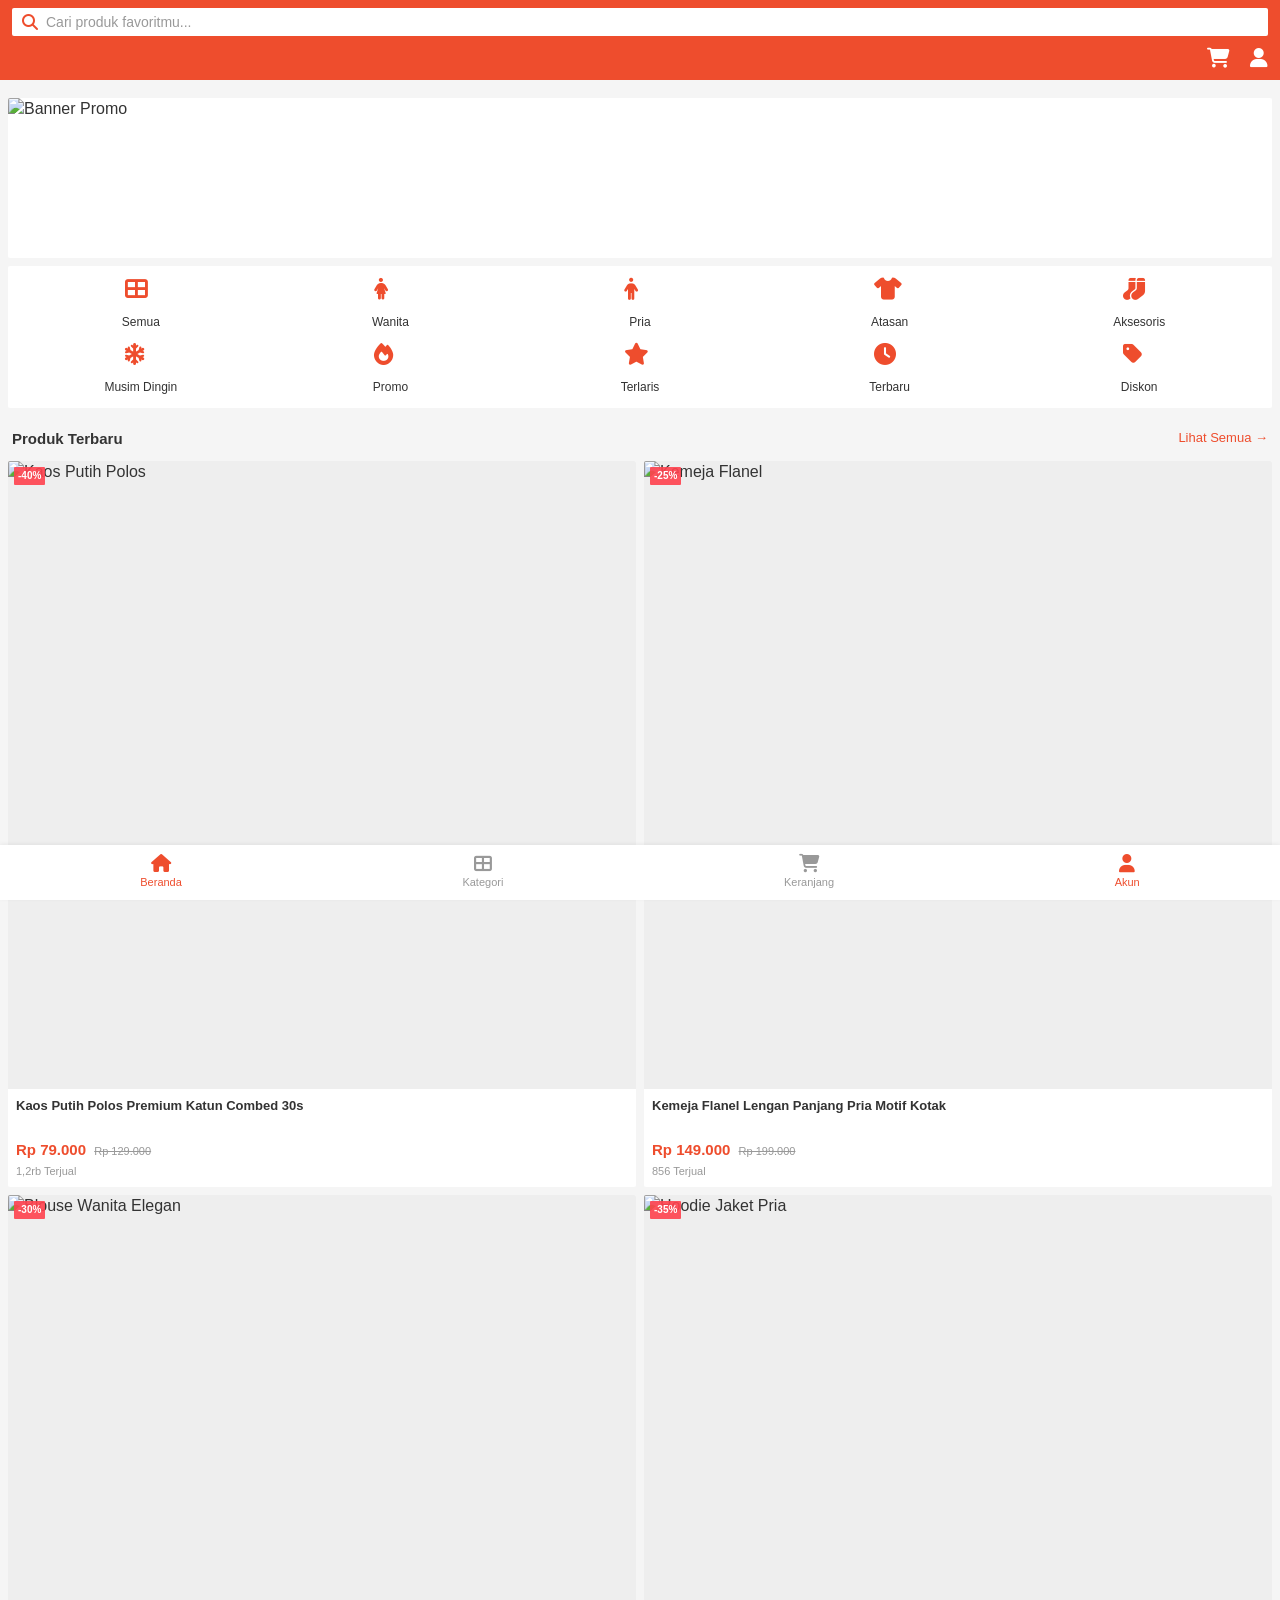
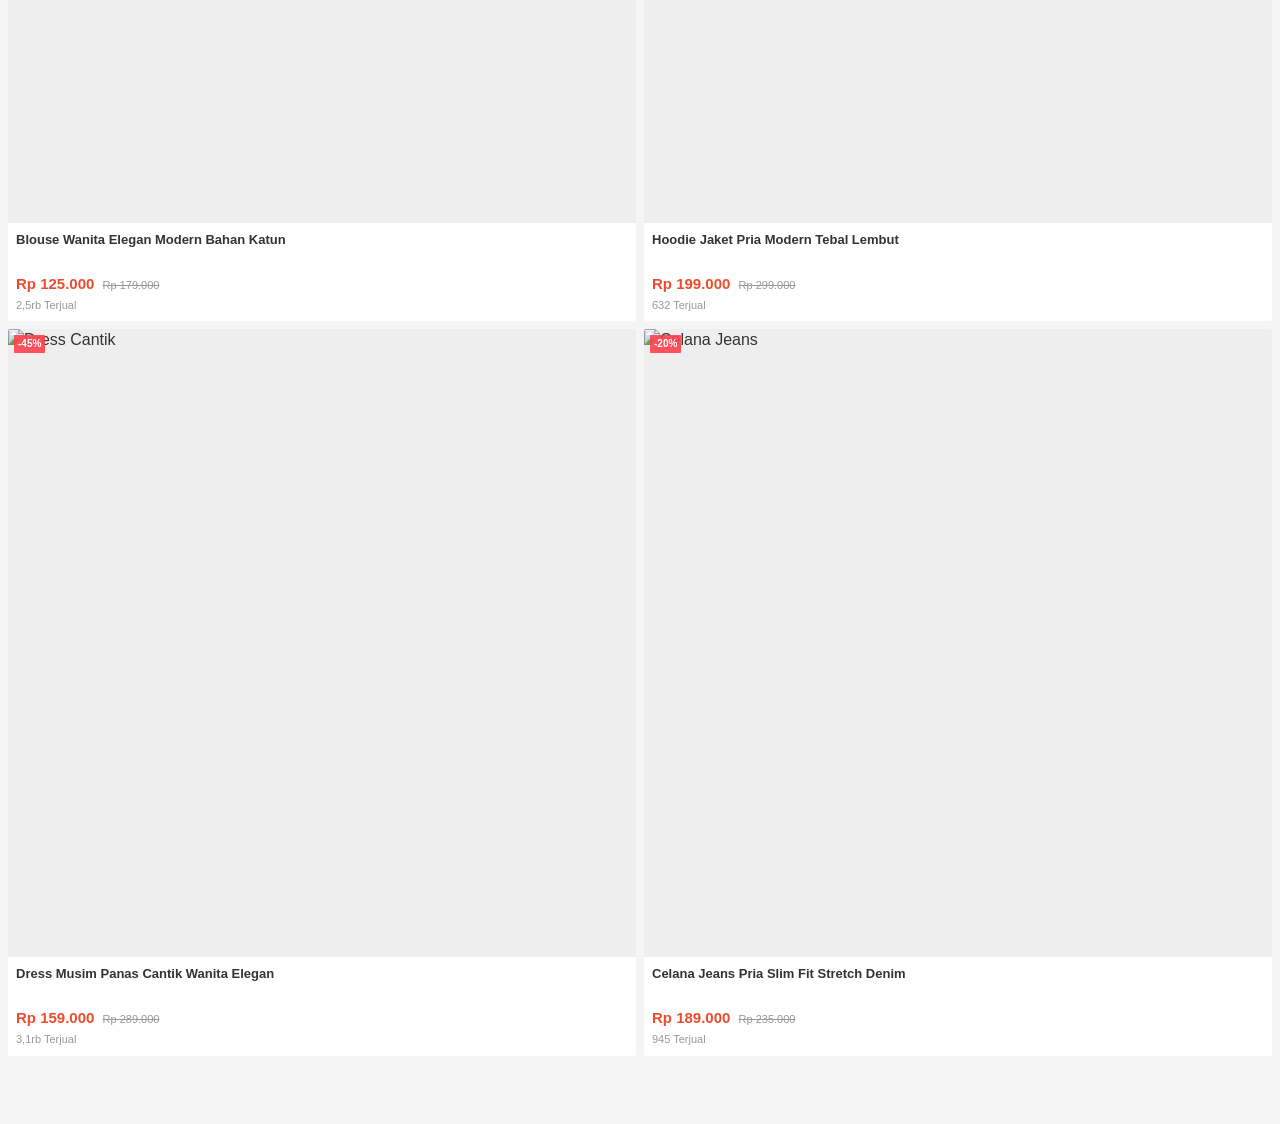
==== commit e0e27543: "Update index.html" ====
--- a/index.html
+++ b/index.html
@@ -250,5 +250,7 @@
 
     }
   </script>
+  <!-- Firebase SDK -->
+<script type="module" src="firebase-config.js"></script>
 </body>
 </html>
--- a/style.css
+++ b/style.css
@@ -416,3 +416,98 @@
 .text-center { text-align: center; }
 .mt-10 { margin-top: 10px; }
 .mb-10 { margin-bottom: 10px; }
+
+/* ===== HALAMAN AKUN FULL SCREEN ===== */
+.akun-modal {
+  position: fixed;
+  top: 0;
+  left: 0;
+  width: 100%;
+  height: 100%;
+  background: #fff;
+  z-index: 999;
+  display: none;
+  flex-direction: column;
+}
+
+.akun-modal.show {
+  display: flex;
+}
+
+.akun-header {
+  background: var(--primary);
+  color: white;
+  padding: 16px 20px;
+  display: flex;
+  align-items: center;
+  justify-content: space-between;
+}
+
+.akun-header h2 {
+  font-size: 18px;
+  margin: 0;
+}
+
+.akun-close {
+  background: rgba(255,255,255,0.2);
+  border: none;
+  color: white;
+  width: 36px;
+  height: 36px;
+  border-radius: 50%;
+  font-size: 20px;
+  cursor: pointer;
+}
+
+.akun-body {
+  flex: 1;
+  padding: 20px;
+  overflow-y: auto;
+}
+
+.akun-menu {
+  list-style: none;
+  margin: 0;
+  padding: 0;
+}
+
+.akun-menu li {
+  margin-bottom: 12px;
+}
+
+.akun-menu a {
+  display: flex;
+  align-items: center;
+  gap: 12px;
+  padding: 14px 16px;
+  background: #f7f7f7;
+  border-radius: 8px;
+  text-decoration: none;
+  color: #333;
+  font-size: 15px;
+  font-weight: 500;
+  transition: 0.2s;
+}
+
+.akun-menu a:hover {
+  background: #efefef;
+}
+
+.akun-menu i {
+  font-size: 18px;
+  color: var(--primary);
+}
+
+.akun-menu .admin-link {
+  background: #343a40;
+  color: white;
+}
+
+.akun-menu .admin-link i {
+  color: white;
+}
+
+.akun-menu .admin-link:hover {
+  background: #23272b;
+}
+
